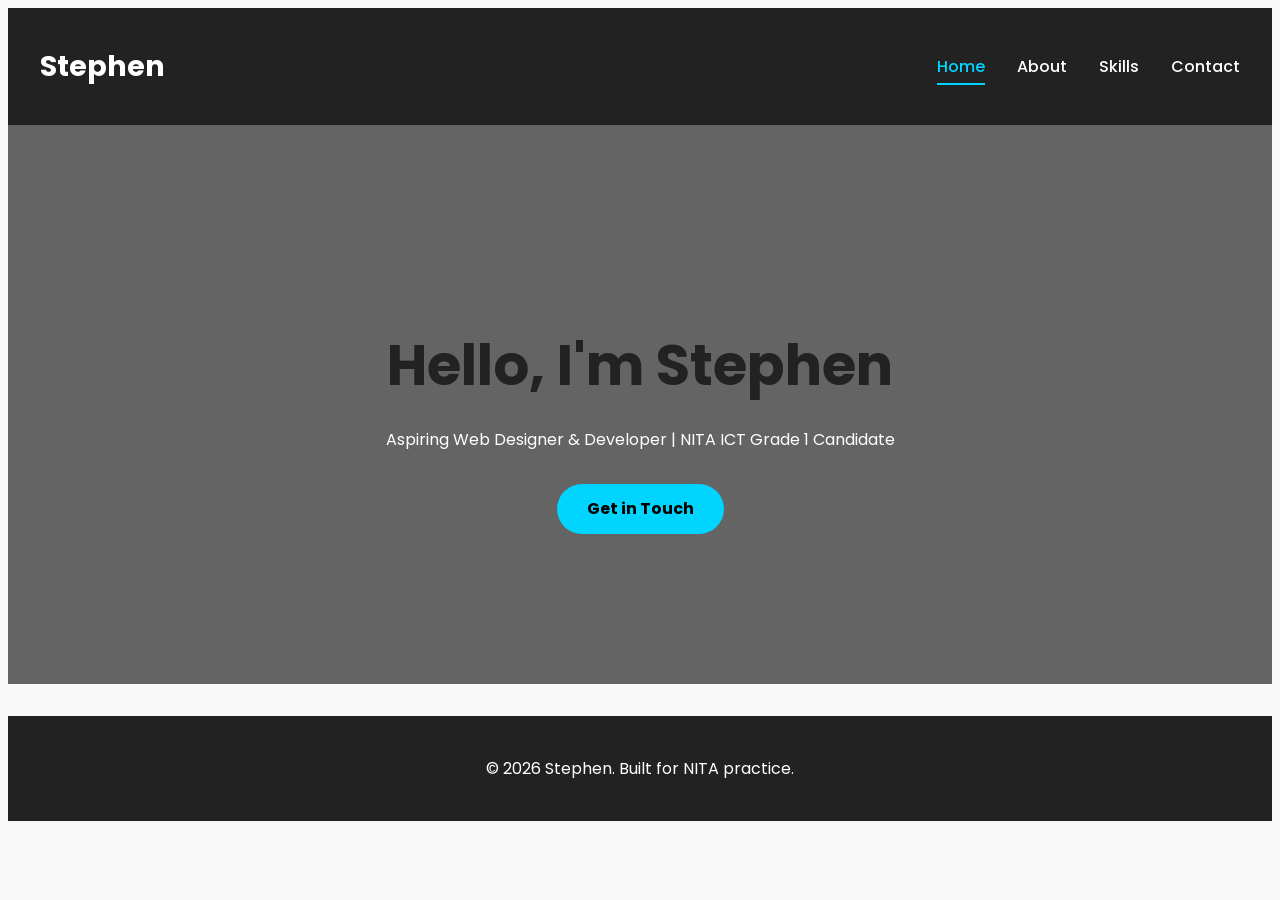
==== index.html @ 7e28ed78 "Add files via upload" ====
<!DOCTYPE html>
<html lang="en">
<head>
  <meta charset="UTF-8">
  <meta name="viewport" content="width=device-width, initial-scale=1.0">
  <title>Stephen - Home</title>
  <link rel="stylesheet" href="styles.css">
  <link href="https://fonts.googleapis.com/css2?family=Poppins:wght@300;400;600&display=swap" rel="stylesheet">
</head>
<body>

  <header>
    <div class="container">
      <h1>Stephen</h1>
      <nav>
        <ul>
          <li><a href="index.html" class="active">Home</a></li>
          <li><a href="about.html">About</a></li>
          <li><a href="skills.html">Skills</a></li>
          <li><a href="contact.html">Contact</a></li>
        </ul>
      </nav>
    </div>
  </header>

  <section class="hero">
    <div class="container">
      <h2>Hello, I'm Stephen</h2>
      <p>Aspiring Web Designer & Developer | NITA ICT Grade 1 Candidate</p>
      <a href="contact.html" class="btn">Get in Touch</a>
    </div>
  </section>

  <footer>
    <p>&copy; 2026 Stephen. Built for NITA practice.</p>
  </footer>

</body>
</html>
---- styles.css ----
styles.css* {
  margin: 0;
  padding: 0;
  box-sizing: border-box;
}

body {
  font-family: 'Poppins', sans-serif; /* Uses the Google Font */
  line-height: 1.6;
  color: #333; /* Dark text for readability */
  background-color: #f9f9f9; /* Light background */
}.container {
  max-width: 1200px;
  margin: 0 auto;
  padding: 0 20px; /* Adds side padding on small screens */
}

header {
  background: #222; /* Dark background */
  color: white;
  padding: 1rem 0;
  position: sticky;
  top: 0;
  z-index: 100; /* Keeps it on top */
}

header .container {
  display: flex;
  justify-content: space-between;
  align-items: center;
}

h1 {
  font-size: 1.8rem;
}

nav ul {
  list-style: none;
  display: flex;
  gap: 2rem; /* Space between links */
}

nav a {
  color: white;
  text-decoration: none;
  font-weight: 500;
}

nav a:hover {
  color: #00d4ff; /* Hover effect for interactivity */
}.hero {
  background: linear-gradient(rgba(0,0,0,0.6), rgba(0,0,0,0.6)), url('https://source.unsplash.com/random/1600x900/?tech'); /* Free random image; replace with your own */
  background-size: cover;
  color: white;
  text-align: center;
  padding: 150px 20px; /* Tall for impact */
}

.hero h2 {
  font-size: 3.5rem;
  margin-bottom: 1rem;
}

.btn {
  display: inline-block;
  background: #00d4ff;
  color: #000;
  padding: 12px 30px;
  text-decoration: none;
  border-radius: 30px;
  font-weight: bold;
  margin-top: 1rem;
  transition: all 0.3s; /* Smooth hover */
}

.btn:hover {
  background: #00aaff;
  transform: translateY(-3px); /* Lift effect */
}.section {
  padding: 80px 0;
  text-align: center;
}

h2 {
  font-size: 2.5rem;
  margin-bottom: 2rem;
  color: #222;
}

.skills .skill-grid {
  display: grid;
  grid-template-columns: repeat(auto-fit, minmax(180px, 1fr)); /* Auto-responsive columns */
  gap: 1.5rem;
}

.skill-card {
  background: white;
  padding: 2rem;
  border-radius: 10px;
  box-shadow: 0 5px 15px rgba(0,0,0,0.1); /* Subtle shadow */
  font-weight: bold;
  transition: transform 0.3s;
}

.skill-card:hover {
  transform: translateY(-10px); /* Hover lift */
}

/* Form Styles */
form {
  max-width: 500px;
  margin: 0 auto 2rem;
  display: flex;
  flex-direction: column;
  gap: 1rem;
}

input, textarea {
  padding: 12px;
  border: 1px solid #ddd;
  border-radius: 5px;
  font-size: 1rem;
}footer {
  background: #222;
  color: white;
  text-align: center;
  padding: 1.5rem 0;
  margin-top: 2rem;
}

/* Mobile Responsive */
@media (max-width: 768px) {
  header .container {
    flex-direction: column;
    gap: 1rem;
  }
  nav ul {
    flex-direction: column;
    align-items: center;
  }
  .hero {
    padding: 100px 20px;
  }
  .hero h2 {
    font-size: 2.5rem;
  }
}nav a.active {
  color: #00d4ff;          /* Cyan to match your button */
  border-bottom: 2px solid #00d4ff;
  padding-bottom: 5px;
}

nav a:hover {
  color: #00d4ff;
}

/* Make sure sections have enough top padding under sticky header */
.section {
  padding: 100px 0 80px;   /* Extra top space */
}
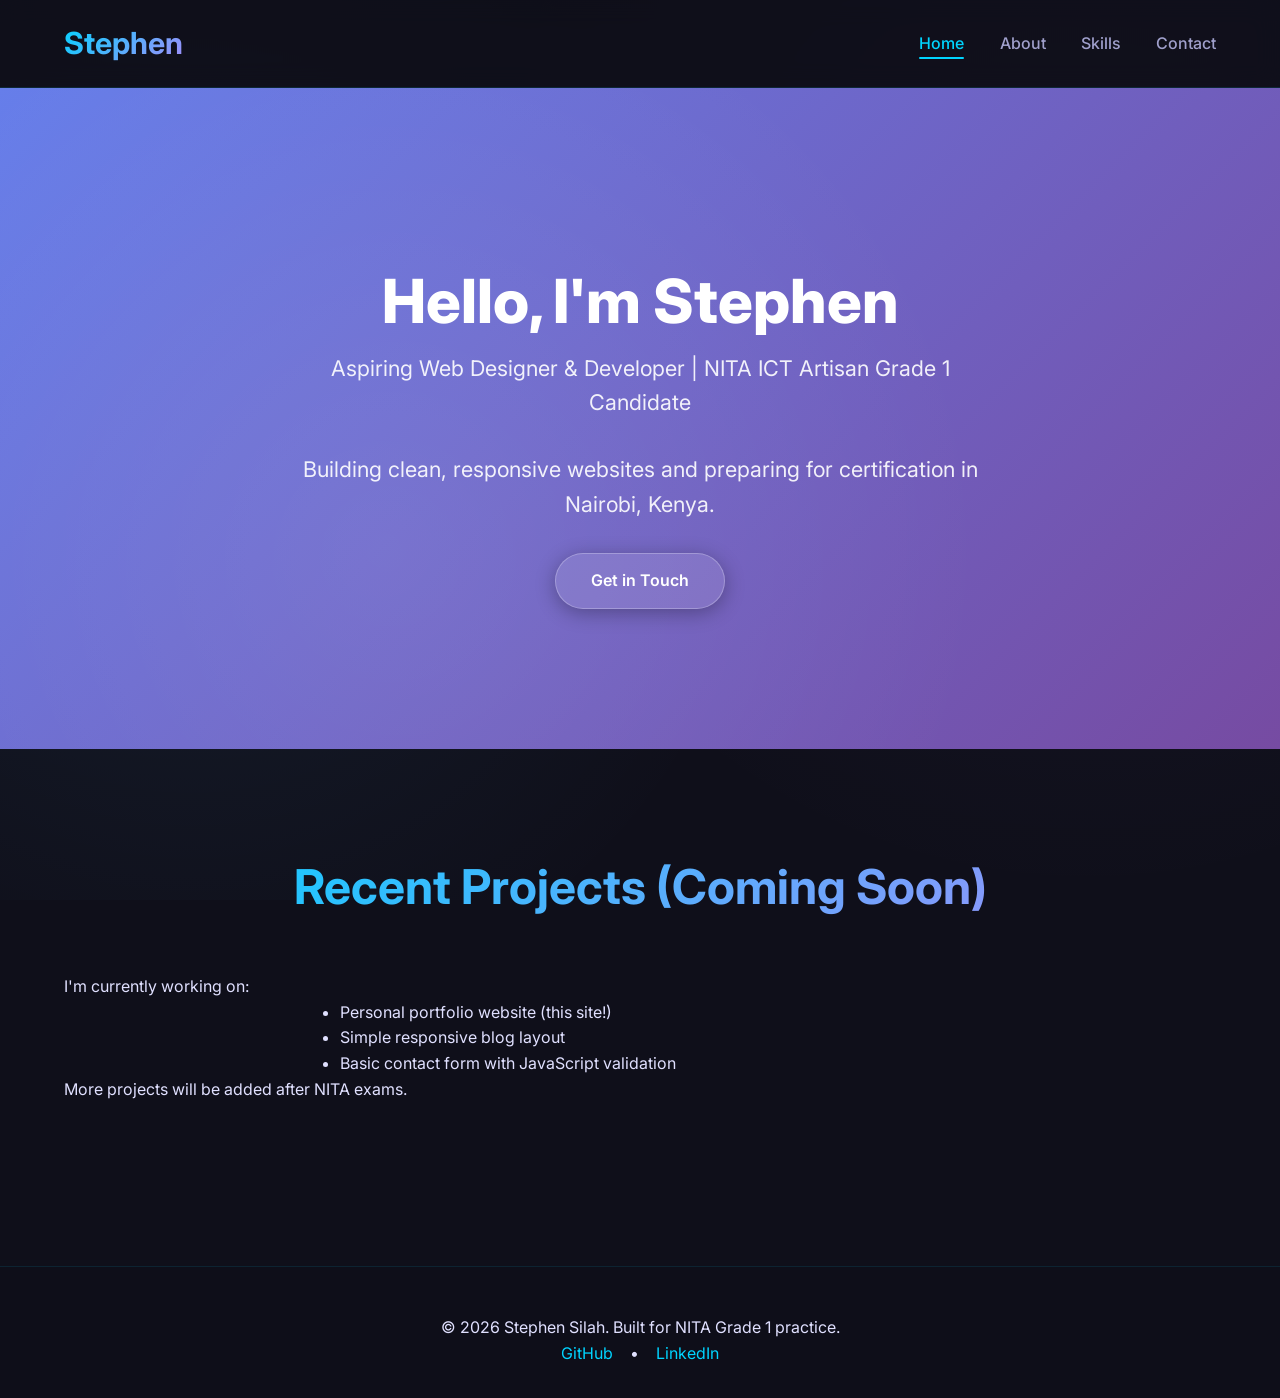
==== commit cd8a26c2: "Add files via upload" ====
--- a/index.html
+++ b/index.html
@@ -3,7 +3,7 @@
 <head>
   <meta charset="UTF-8">
   <meta name="viewport" content="width=device-width, initial-scale=1.0">
-  <title>Stephen - Home</title>
+  <title>Stephen - Aspiring Web Developer</title>
   <link rel="stylesheet" href="styles.css">
   <link href="https://fonts.googleapis.com/css2?family=Poppins:wght@300;400;600&display=swap" rel="stylesheet">
 </head>
@@ -26,13 +26,31 @@
   <section class="hero">
     <div class="container">
       <h2>Hello, I'm Stephen</h2>
-      <p>Aspiring Web Designer & Developer | NITA ICT Grade 1 Candidate</p>
+      <p>Aspiring Web Designer & Developer | NITA ICT Artisan Grade 1 Candidate</p>
+      <p>Building clean, responsive websites and preparing for certification in Nairobi, Kenya.</p>
       <a href="contact.html" class="btn">Get in Touch</a>
     </div>
   </section>
 
+  <section class="section">
+    <div class="container">
+      <h2>Recent Projects (Coming Soon)</h2>
+      <p>I'm currently working on:</p>
+      <ul style="text-align: left; max-width: 600px; margin: 0 auto;">
+        <li>Personal portfolio website (this site!)</li>
+        <li>Simple responsive blog layout</li>
+        <li>Basic contact form with JavaScript validation</li>
+      </ul>
+      <p>More projects will be added after NITA exams.</p>
+    </div>
+  </section>
+
   <footer>
-    <p>&copy; 2026 Stephen. Built for NITA practice.</p>
+    <p>&copy; 2026 Stephen Silah. Built for NITA Grade 1 practice.</p>
+    <p>
+      <a href="https://github.com/YOUR-GITHUB-USERNAME" target="_blank">GitHub</a> • 
+      <a href="https://www.linkedin.com/in/YOUR-LINKEDIN-USERNAME" target="_blank">LinkedIn</a>
+    </p>
   </footer>
 
 </body>
--- a/styles.css
+++ b/styles.css
@@ -1,27 +1,62 @@
-styles.css* {
+/* ================================================
+   Modern Tech Portfolio CSS - 2026 Style
+   Dark base + Glassmorphism + Neon accents
+   Fonts: Inter (clean, modern, highly readable)
+   ================================================ */
+
+@import url('https://fonts.googleapis.com/css2?family=Inter:wght@300;400;500;600;700&display=swap');
+
+* {
   margin: 0;
   padding: 0;
   box-sizing: border-box;
 }
 
+:root {
+  --bg-primary: #0f0f1a;              /* Deep space-like dark background */
+  --bg-secondary: #13131f;
+  --text-primary: #e0e0ff;
+  --text-secondary: #a0a0cc;
+  --accent: #00d4ff;                  /* Cyan neon */
+  --accent-dark: #0099cc;
+  --accent-purple: #a78bfa;
+  --gradient: linear-gradient(135deg, #667eea 0%, #764ba2 100%);
+  --gradient-neon: linear-gradient(135deg, #00d4ff, #a78bfa);
+  --card-bg: rgba(30, 30, 50, 0.45);
+  --blur: blur(12px);
+  --shadow-glow: 0 8px 32px rgba(0, 212, 255, 0.18);
+  --transition: all 0.4s cubic-bezier(0.165, 0.84, 0.44, 1);
+}
+
 body {
-  font-family: 'Poppins', sans-serif; /* Uses the Google Font */
+  font-family: 'Inter', system-ui, -apple-system, sans-serif;
+  background: var(--bg-primary);
+  color: var(--text-primary);
   line-height: 1.6;
-  color: #333; /* Dark text for readability */
-  background-color: #f9f9f9; /* Light background */
-}.container {
+  min-height: 100vh;
+  background-image: 
+    radial-gradient(circle at 15% 50%, rgba(100, 200, 255, 0.08) 0%, transparent 50%),
+    radial-gradient(circle at 85% 30%, rgba(167, 139, 250, 0.06) 0%, transparent 50%);
+  background-attachment: fixed;
+}
+
+/* Container */
+.container {
   max-width: 1200px;
   margin: 0 auto;
-  padding: 0 20px; /* Adds side padding on small screens */
-}
-
+  padding: 0 1.5rem;
+}
+
+/* Header & Navigation */
 header {
-  background: #222; /* Dark background */
-  color: white;
-  padding: 1rem 0;
+  background: rgba(15, 15, 26, 0.75);
+  backdrop-filter: var(--blur);
+  -webkit-backdrop-filter: var(--blur);
+  border-bottom: 1px solid rgba(0, 212, 255, 0.12);
   position: sticky;
   top: 0;
-  z-index: 100; /* Keeps it on top */
+  z-index: 1000;
+  padding: 1.2rem 0;
 }
 
 header .container {
@@ -31,130 +66,229 @@
 }
 
 h1 {
-  font-size: 1.8rem;
+  font-size: 1.9rem;
+  font-weight: 700;
+  background: var(--gradient-neon);
+  -webkit-background-clip: text;
+  -webkit-text-fill-color: transparent;
+  background-clip: text;
 }
 
 nav ul {
+  display: flex;
   list-style: none;
-  display: flex;
-  gap: 2rem; /* Space between links */
+  gap: 2.2rem;
 }
 
 nav a {
-  color: white;
+  color: var(--text-secondary);
   text-decoration: none;
   font-weight: 500;
-}
-
-nav a:hover {
-  color: #00d4ff; /* Hover effect for interactivity */
-}.hero {
-  background: linear-gradient(rgba(0,0,0,0.6), rgba(0,0,0,0.6)), url('https://source.unsplash.com/random/1600x900/?tech'); /* Free random image; replace with your own */
-  background-size: cover;
-  color: white;
-  text-align: center;
-  padding: 150px 20px; /* Tall for impact */
+  transition: var(--transition);
+  position: relative;
+}
+
+nav a:hover,
+nav a.active {
+  color: var(--accent);
+}
+
+nav a.active::after,
+nav a:hover::after {
+  content: '';
+  position: absolute;
+  bottom: -6px;
+  left: 0;
+  width: 100%;
+  height: 2px;
+  background: var(--accent);
+  border-radius: 2px;
+}
+
+/* Hero Section - Strong AI/Tech vibe */
+.hero {
+  padding: 180px 0 140px;
+  text-align: center;
+  background: var(--gradient);
+  position: relative;
+  overflow: hidden;
+}
+
+.hero::before {
+  content: '';
+  position: absolute;
+  top: 0; left: 0; right: 0; bottom: 0;
+  background: radial-gradient(circle at 30% 70%, rgba(255,255,255,0.08) 0%, transparent 60%);
+  pointer-events: none;
 }
 
 .hero h2 {
-  font-size: 3.5rem;
+  font-size: 3.8rem;
+  font-weight: 800;
   margin-bottom: 1rem;
+  background: white;
+  -webkit-background-clip: text;
+  -webkit-text-fill-color: transparent;
+  background-clip: text;
+  line-height: 1.1;
+}
+
+.hero p {
+  font-size: 1.35rem;
+  max-width: 680px;
+  margin: 0 auto 2rem;
+  color: rgba(255,255,255,0.9);
 }
 
 .btn {
   display: inline-block;
-  background: #00d4ff;
+  background: rgba(255,255,255,0.1);
+  backdrop-filter: blur(10px);
+  border: 1px solid rgba(255,255,255,0.25);
+  color: white;
+  padding: 0.9rem 2.2rem;
+  border-radius: 50px;
+  text-decoration: none;
+  font-weight: 600;
+  transition: var(--transition);
+  box-shadow: 0 4px 20px rgba(0,0,0,0.3);
+}
+
+.btn:hover {
+  background: var(--accent);
   color: #000;
-  padding: 12px 30px;
-  text-decoration: none;
-  border-radius: 30px;
-  font-weight: bold;
-  margin-top: 1rem;
-  transition: all 0.3s; /* Smooth hover */
-}
-
-.btn:hover {
-  background: #00aaff;
-  transform: translateY(-3px); /* Lift effect */
-}.section {
-  padding: 80px 0;
-  text-align: center;
+  transform: translateY(-4px);
+  box-shadow: 0 12px 40px rgba(0, 212, 255, 0.4);
+}
+
+/* Sections */
+.section {
+  padding: 100px 0;
 }
 
 h2 {
-  font-size: 2.5rem;
-  margin-bottom: 2rem;
-  color: #222;
-}
-
+  font-size: 3rem;
+  text-align: center;
+  margin-bottom: 3rem;
+  background: var(--gradient-neon);
+  -webkit-background-clip: text;
+  -webkit-text-fill-color: transparent;
+  background-clip: text;
+}
+
+/* Skills Grid - Glassmorphism cards */
 .skills .skill-grid {
   display: grid;
-  grid-template-columns: repeat(auto-fit, minmax(180px, 1fr)); /* Auto-responsive columns */
-  gap: 1.5rem;
+  grid-template-columns: repeat(auto-fit, minmax(220px, 1fr));
+  gap: 1.8rem;
 }
 
 .skill-card {
-  background: white;
-  padding: 2rem;
-  border-radius: 10px;
-  box-shadow: 0 5px 15px rgba(0,0,0,0.1); /* Subtle shadow */
-  font-weight: bold;
-  transition: transform 0.3s;
+  background: var(--card-bg);
+  backdrop-filter: var(--blur);
+  -webkit-backdrop-filter: var(--blur);
+  border: 1px solid rgba(0, 212, 255, 0.15);
+  border-radius: 16px;
+  padding: 2.2rem 1.5rem;
+  text-align: center;
+  font-weight: 600;
+  font-size: 1.15rem;
+  transition: var(--transition);
+  box-shadow: var(--shadow-glow);
 }
 
 .skill-card:hover {
-  transform: translateY(-10px); /* Hover lift */
-}
-
-/* Form Styles */
+  transform: translateY(-12px);
+  border-color: var(--accent);
+  box-shadow: 0 20px 60px rgba(0, 212, 255, 0.25);
+}
+
+/* Profile image in About */
+.profile-img {
+  width: 180px;
+  height: 180px;
+  border-radius: 50%;
+  object-fit: cover;
+  display: block;
+  margin: 0 auto 2rem;
+  border: 4px solid rgba(0, 212, 255, 0.3);
+  box-shadow: 0 0 30px rgba(0, 212, 255, 0.25);
+}
+
+/* Form - Glass effect */
 form {
-  max-width: 500px;
-  margin: 0 auto 2rem;
+  max-width: 580px;
+  margin: 0 auto 2.5rem;
   display: flex;
   flex-direction: column;
-  gap: 1rem;
+  gap: 1.4rem;
 }
 
 input, textarea {
-  padding: 12px;
-  border: 1px solid #ddd;
-  border-radius: 5px;
-  font-size: 1rem;
-}footer {
-  background: #222;
+  background: rgba(40, 40, 70, 0.5);
+  border: 1px solid rgba(0, 212, 255, 0.2);
+  border-radius: 12px;
+  padding: 1rem 1.4rem;
   color: white;
-  text-align: center;
-  padding: 1.5rem 0;
-  margin-top: 2rem;
-}
-
-/* Mobile Responsive */
+  font-size: 1.05rem;
+  transition: var(--transition);
+}
+
+input:focus, textarea:focus {
+  outline: none;
+  border-color: var(--accent);
+  box-shadow: 0 0 0 3px rgba(0, 212, 255, 0.2);
+}
+
+/* Footer */
+footer {
+  background: rgba(15, 15, 26, 0.9);
+  backdrop-filter: blur(10px);
+  text-align: center;
+  padding: 3rem 0 2rem;
+  border-top: 1px solid rgba(0, 212, 255, 0.1);
+  margin-top: 4rem;
+}
+
+footer a {
+  color: var(--accent);
+  text-decoration: none;
+  margin: 0 0.8rem;
+  transition: var(--transition);
+}
+
+footer a:hover {
+  color: white;
+  text-shadow: 0 0 10px var(--accent);
+}
+
+/* Responsive adjustments */
 @media (max-width: 768px) {
-  header .container {
-    flex-direction: column;
-    gap: 1rem;
-  }
+  .hero {
+    padding: 120px 0 80px;
+  }
+
+  .hero h2 {
+    font-size: 2.8rem;
+  }
+
   nav ul {
-    flex-direction: column;
-    align-items: center;
-  }
-  .hero {
-    padding: 100px 20px;
-  }
-  .hero h2 {
-    font-size: 2.5rem;
-  }
-}nav a.active {
-  color: #00d4ff;          /* Cyan to match your button */
-  border-bottom: 2px solid #00d4ff;
-  padding-bottom: 5px;
-}
-
-nav a:hover {
-  color: #00d4ff;
-}
-
-/* Make sure sections have enough top padding under sticky header */
-.section {
-  padding: 100px 0 80px;   /* Extra top space */
+    gap: 1.2rem;
+    flex-wrap: wrap;
+    justify-content: center;
+  }
+
+  h2 {
+    font-size: 2.4rem;
+  }
+}
+
+/* Optional subtle animation on load */
+@keyframes fadeIn {
+  from { opacity: 0; transform: translateY(20px); }
+  to   { opacity: 1; transform: translateY(0); }
+}
+
+.hero > *, .section > * {
+  animation: fadeIn 1.2s ease-out forwards;
 }
